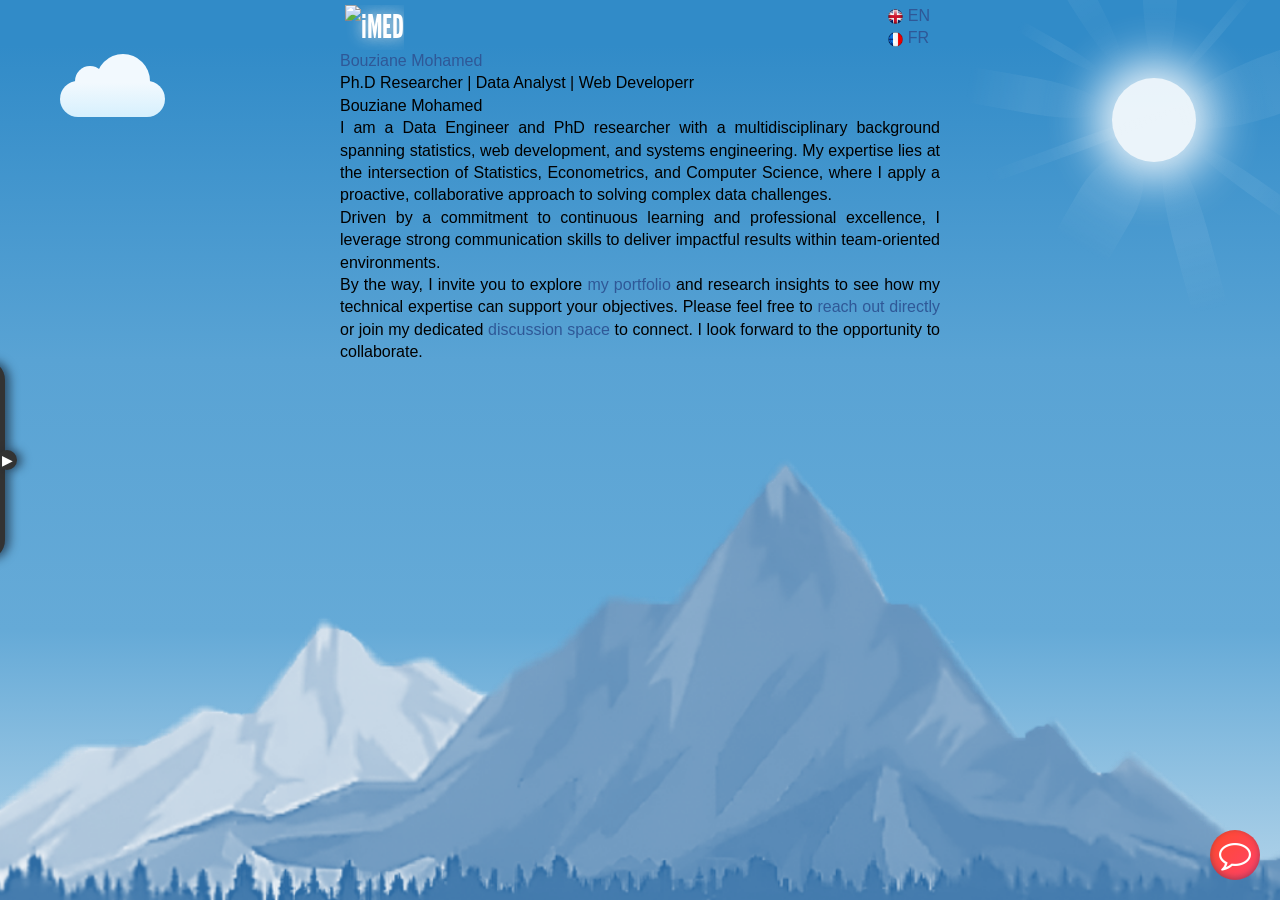
==== index.html @ e600d9ae "Update index.html" ====
<!DOCTYPE html>
<html xml:lang="en" lang="en" dir="ltr">
<head>
	<meta charset="UTF-8">
	<meta name="viewport" content="width=device-width, initial-scale=1.0">
	<title>Bouziane Mohamed: Personal Webpage - Welcome</title>
	<link href="/css/reset.min.css" rel="stylesheet" />
	<link rel="shortcut icon" href="favicon.ico" type="image/x-icon" />
	<link rel="canonical" href="https://bouzianemohamed.github.io/" />
	<meta name="language" content="en">
	<meta name="description" content="Bouziane Mohamed&#39;s Personal Webpage - Welcome" />
	<meta name="keywords" content="Bouziane, Mohamed, Mohammet, Mohammed, Bouzian, Welcome, Tiaret, Algeria, personal site, contact me, webmaster, PhD researcher, statistician" />
	<meta name="author" content="Bouziane Mohamed" />
	<meta name="robots" content="index, follow" />

	<meta name="DC.Publisher" content="corporateName=iMED WEB SITE" />
	<meta name="copyright" content="Copyright &#169; 2026 Bouziane Mohamed (iMed) web site" />

	<link rel="preconnect" href="https://fonts.googleapis.com" />
	<link rel="preconnect" href="https://fonts.gstatic.com" crossorigin />

	<link href="/css/style.css" type="text/css" rel="stylesheet" media="all" />    
	<link href="/css/icon-menu.css" type="text/css" rel="stylesheet" media="screen" />
	<script src="/js/jquery-1.7.1.min.js" type="text/javascript"></script>
	<script src="/js/jquery.fancybox-1.3.4.pack.js" type="text/javascript"></script>
	<script src="/js/fancybox.js" type="text/javascript"></script>
	<link href="/css/jquery.fancybox-1.3.4.css" type="text/css" rel="stylesheet" media="screen" />
	<link href="/fonts/font-awesome.min.css" rel="stylesheet" />
</head>
<body>
	<div id="myNav" class="overlay-menu">
		<a href="javascript:void(0)" class="closebtn" onclick="closeNav()">&times;</a>
		<div class="overlay-menu-content">
<ul class="list-item-reorder">
	<li class="list-item"><a href="index.html" class="icon-home"><i>My Home</i></a></li>
	<li class="list-item"><a href="MyCard.html" class="icon-credit-card"><i>My vCard</i></a></li>
	<li class="list-item"><a href="CV/simpleCV.html" class="icon-file-text-alt"><i>My Portfolio</i></a></li>
  <li class="list-item"><a href="chat/index.php" class="icon-comment-alt" target="_blank"><i>My Chat</i></a></li>
	<li class="list-item"><a href="msgme.html" class="icon-envelope-alt"><i>My Contact</i></a></li>
</ul>
		</div>
	</div>
	<div class="jumpto"><a href="#maincontent">Jump To Main Content</a></div>
	<div id="headerwrap">
	<div id="header" role="banner">
		<div id="banner" class="png_bg" role="complementary">
		<a class="icon-reorder menu-list-item" href="#"  style="font-size:30px;cursor:pointer" onclick="openNav()"><i></i></a>
		</div>
		<a id="logo" href="/">
			<div class="tag"><img src="/logos/imed.gif" alt="iMED" width="140" /></div>
			<!--<div class="subtag"></div>-->
		</a>
		<div id="topnavigation" role="navigation">
		<h2 class="screenreaderonly">Top Language Navigation</h2>
			<!--<div class="menu-search">
				<input type="text" placeholder="Search...">
			  <button class="btn-go icon-search"></button>
			</div>-->
<link href="/globe/nav-top.css" type="text/css" rel="stylesheet" media="screen" />
<ul id="topnavigationlist" class="plain">
 <li class="topitem"><a class="toplevel isDisabled selected" href="index.html"><img src="/logos/uk.png" alt="HOME" class="middle" /><span> EN </span></a></li>
 <li class="topitem"><a class="toplevel" href="fr_index.html"><img src="/logos/france.png" alt="Accueil" class="middle" /><span> FR </span></a></li>
 <li class="topitem"><a class="toplevel" href="ar_index.html"><img src="/logos/algeria.png" alt="HOME" class="middle" /><span> AR </span></a></li>
</ul>		</div><!-- topnavigation -->
	</div><!-- header -->
	</div>
	<div id="pagewrap">
	<div id="mainwrap">
		<div class="maincontent n2" role="main"><!--column -->
		<h1 class="screenreaderonly">Welcome</h1>
		<h2 class="screenreaderonly">Content</h2>         
<link href="/globe/overlayframe.css" type="text/css" rel="stylesheet" media="screen" />

<div id="overlayframe">
	<div class="overlay">
		<div class="top"></div>

		<div class="middle">
			<div class="content">
			<!--<div class="image"><img src="./globe/prof22.png" /></div>-->

				<div class="title">
				 <a href="?lang=en&subfold=en&main=my.php&title=My+Home">Bouziane Mohamed</a><br />Ph.D Researcher | Data Analyst | Web Developerr<br />
				</div>
			<div class="caption">Bouziane Mohamed</div>
I am a Data Engineer and PhD researcher with a multidisciplinary background spanning statistics, web development, and systems engineering. My expertise lies at the intersection of Statistics, Econometrics, and Computer Science, where I apply a proactive, collaborative approach to solving complex data challenges.<br />
Driven by a commitment to continuous learning and professional excellence, I leverage strong communication skills to deliver impactful results within team-oriented environments.<br />
By the way, I invite you to explore <a href="?lang=en&subfold=CV&main=simpleCV.php&title=My+Portfolio">my portfolio</a> and research insights to see how my technical expertise can support your objectives. Please feel free to <a href="?lang=en&subfold=en&main=msgme.php&title=My+Contact">reach out directly</a> or join my dedicated <a target="_blank" href="/chat/index.php?title=Web+Chat">discussion space</a> to connect. I look forward to the opportunity to collaborate.
                <!--<div class="navline">
                    <div class="icon-caret-left left"></div>
                    <div class="date">Sunday, 15/11/2026.</div>
                    <div class="icon-caret-right right"></div>
                </div>-->
			</div>
			<div class="clear"></div>
		</div>
		<div class="bottom"></div>
	</div>
</div>
		</div><!-- maincontent -->
	</div>
	</div><!-- pagewrap -->
	<div id="footerwrap" class="vcard">
	<h2 class="screenreaderonly">social media</h2>
	<div class="footernavigation"><h2 class="screenreaderonly">Footer Navigation</h2>
	</div>
	<div class="attribution" role="contentinfo"><h2 class="screenreaderonly">Copyright</h2>Designed by <span class="org"><img style="width:32px; height:16.5px;" src="/imed/imed-old.png" alt="iMed" /></span> <span class="fn n"></span>(<span class="title">BOUZIANE Mohamed</span>)<span class="adr"><span class="street-address"></span><span class="locality"></span>, <span class="region"></span> <span class="postal-code"></span> </span>Copyright &copy; 2019 <a href="https://jigsaw.w3.org/css-validator/check/referer"><img style="width:44px; height:16.5px;" src="https://jigsaw.w3.org/css-validator/images/vcss-blue" alt="CSS Valide!" /></a></div>
	</div>
	<div id="leftwrap" class="column n1" role="complementary">
		<h2 class="screenreaderonly">side menu</h2>
<ul class="list-item-reorder">
	<li class="list-item"><a href="index.html" class="icon-home"><i>My Home</i></a></li>
	<li class="list-item"><a href="MyCard.html" class="icon-credit-card"><i>My vCard</i></a></li>
	<li class="list-item"><a href="CV/simpleCV.html" class="icon-file-text-alt"><i>My Portfolio</i></a></li>
    <li class="list-item"><a href="chat/index.php" class="icon-comment-alt" target="_blank"><i>My Chat</i></a></li>
	<li class="list-item"><a href="msgme.html" class="icon-envelope-alt"><i>My Contact</i></a></li>
</ul>
	</div>
	<div style="position:fixed; top:150px; left: 200px; zoom: 30%;">
		<div id="cloud"></div>
	</div>
	<div style="position:fixed; top:100px; right: 140px; zoom: 120%;">
	 <div class="sun">
		<div class="ray_box">
		<div class="ray ray1"></div>
		<div class="ray ray2"></div>
		<div class="ray ray3"></div>
		<div class="ray ray4"></div>
		<div class="ray ray5"></div>
		<div class="ray ray6"></div>
		<div class="ray ray7"></div>
		<div class="ray ray8"></div>
		<div class="ray ray9"></div>
		<div class="ray ray10"></div>
		</div>
	</div>
	</div>
	<div class="floating-chat"><a id="side-chat" href="chat/index.php" class="icon-comment-alt" title="My Chat"><i>My Chat</i></a></div>

<script type="text/javascript">
window.onscroll = function () {
  scrollFunction();
};
function scrollFunction() {
  var header = document.getElementById("header");
  var footer = document.querySelector(".attribution");
  var scrollPos = window.innerHeight + window.scrollY;
  var bottomThreshold = document.documentElement.scrollHeight - 30;
  header.style.transition = "background-color 0.4s ease";
  footer.style.transition = "bottom 0.4s ease";
  footer.style.backgroundColor = "rgba(255,255,255,0.95)";
  if (window.scrollY > 50) {
	header.style.backgroundColor = "rgba(255,255,255,0.95)";
  } else {
	header.style.backgroundColor = "transparent";
  }
  if (scrollPos >= bottomThreshold) {
	footer.style.bottom = "0px";
  } else {
	footer.style.bottom = "-40px";
  }
}
	function openNav() {
	 document.getElementById("myNav").style.width = "50%";
	}
	function closeNav() {
	 document.getElementById("myNav").style.width = "0%";
	}
	$(function(){
		$(window).on("resize", function() {
		var windowSize = window.innerWidth  || document.documentElement.clientWidth || document.body.clientWidth;
		if(windowSize <600){
			//$("#portrait").hide();
			/*$('#mainwrap').width(windowWidth-50);
			$('#mainwrap').height(windowHeight-30);*/
			//$("#logo" ).html(windowSize);
		}
		else {
			/*$("#logo").html(windowSize);
			$("#portrait").show();*/
		}
		}).resize();
	});
	$( ".floting-btn-2" ).click(function() {
	$( ".phone-number" ).toggle( "slide" );
	});
 </script>
<script async src="https://www.googletagmanager.com/gtag/js?id=G-9LNK8ZQ7QP"></script>
<script>
  window.dataLayer = window.dataLayer || [];
  function gtag(){dataLayer.push(arguments);}
  gtag('js', new Date());
  gtag('config', 'G-9LNK8ZQ7QP');
</script>
</body>
</html>
---- css/style.css ----
/*-----
-@fonts
-----*/
/*
	font-family: "Helvetica Neue", Arial, Helvetica, sans-serif;
	font-family: "Georgia", serif;
	font-family: "LeagueGothicRegular", sans-serif;
*/
@font-face {
	font-family: 'LeagueGothicRegular';
	font-style: normal;
	font-weight: normal;
	src: url('../fonts/league_gothic-webfont.eot');
}
@font-face {
	font-family: 'LeagueGothicRegular';
	font-style: normal;
	font-weight: normal;
	src: url(//:) format('no404'), url('../fonts/league_gothic-webfont.woff') format('woff'), url('../fonts/league_gothic-webfont.ttf') format('truetype'), url('../fonts/league_gothic-webfont.svg#webfontg3Y0EOih') format('svg');
}
@font-face {
	font-family: "velocity";
	font-style: normal;
	font-weight: normal;
	src: url("../fonts/velocity.ttf");
}
@font-face {
	font-family: "LuciaRg";
	font-style: normal;
	font-weight: normal;
	src: url("../fonts/LuciaRg.ttf");
}
@font-face {
	font-family: "Zolasbb";
	font-style: normal;
	font-weight: normal;
	src: url("../fonts/Zolasbb.ttf");
}
/*-----
-@standard elements
-----*/
:root {
	--nav-bg: #2D6DA1;
	--nav-hover: #15324A;
	--border-light: #3682BF;
	--border-dark: #132F45;
	--radius-main: 8px;
	--glass-effect: blur(10px);
	--chat-color: #ff4b2b;
	--chat-hover: #ff416c;
	--ease-out-back: cubic-bezier(0.34, 1.56, 0.64, 1);
	--colors-neutral-black: #141413;
	--colors-neutral-900: #535366;
	--colors-neutral-800: #6d6d7d;
	--colors-neutral-700: #91919e;
	--colors-neutral-600: #b1b1ba;
	--colors-neutral-500: #c8c8cf;
	--colors-neutral-400: #dddde2;
	--colors-neutral-300: #ebebee;
	--colors-neutral-200: #f8f8f8;
	--colors-neutral-100: #fafafa;
	--colors-neutral-white: #ffffff;
  --colors-blue-90: #cddaf0;
  --colors-blue-50: #2D86FF;
  --colors-blue-10: #001BE6;
  --colors-red-90: #920000;
  --colors-red-50: #c62828;
  --colors-red-10: #ffebe9;
  --colors-green-30: #024d0c;
  --colors-green-70: #05b31c;
  --colors-turquoise: #ccf7ff;
  --colors-yellow: #fff7cc;
  --colors-peach: #ffd9cc;
  --colors-violet: #f4ccff;
  --colors-gold: #e5ba44;
  --colors-beige: #d6d2c4;
}
:root {
	--blue: #4e73df;
	--indigo: #6610f2;
	--purple: #6f42c1;
	--pink: #e83e8c;
	--red: #e74a3b;
	--orange: #fd7e14;
	--yellow: #f6c23e;
	--green: #1cc88a;
	--teal: #20c9a6;
	--cyan: #36b9cc;
	--white: #fff;
	--gray: #858796;
	--gray-dark: #5a5c69;
	--primary: #4e73df;
	--secondary: #858796;
	--success: #1cc88a;
	--info: #36b9cc;
	--warning: #f6c23e;
	--danger: #e74a3b;
	--light: #f8f9fc;
	--dark: #5a5c69;
}
html {
	margin: 0;
	padding: 0;
	/*background: linear-gradient(top, #1775D8 5%, #1D94F7 100%);
	background: -webkit-linear-gradient(top, #1775D8 5%, #1D94F7 100%);
	background: -moz-linear-gradient(top, #1775D8 5%, #1D94F7 100%);
	background: -ms-linear-gradient(top, #1775D8 5%, #1D94F7 100%);
	background: -o-linear-gradient(top, #1775D8 5%, #1D94F7 100%); */
	background-color: #0da3d6;
	/*background-image: url(./403009118.jpg);*/
	background: url('./bluemountain.png'), linear-gradient(to bottom, #318BC8 5%, #59A3D4 40%, #65AAD7 70%, #B5D5EA 100%);
	/*background-image: url(https://s3-us-west-2.amazonaws.com/s.cdpn.io/221808/sky.jpg);
	background-image: url(./mountains2.png);*/
	background-repeat: no-repeat;
	background-size: cover;
	background-attachment: fixed;
	background-position: bottom center;
}
body {
	font-family: "Roboto", Arial, Helvetica, sans-serif;
	color: #000000;
	margin: auto;
}
body, th, td {
	font-size: 100%;
	line-height: 1.4;
}
h1, h2, h3, h4, h5, h6 {
	margin: 0;
	padding: 10px 0 10px 0;
	font-family: "LeagueGothicRegular", sans-serif;
	font-style: normal;
	font-variant: normal;
	font-weight: normal;
	font-weight: 700;
	text-transform: uppercase;
}
h1 {
	font-size: 200%;
	line-height: 29.4px;
}
h2 {
	font-size: 160%;
	line-height: 23.4px;
}
h3 {
	font-size: 120%;
	line-height: 19.4px;
}
h4 {
	font-size: 100%;
}
h5 {
	font-size: 80%;
}
h6 {
	font-size: 50%;
}
p {
	padding: 0;
	margin: 0 0 15px 0;
	font-family: "Roboto", "velocity";
	font-size: 100%;
	font-style: normal;
	font-variant: normal;
	font-weight: 400;
	line-height: 20px;
	text-align: justify;
}
blockquote {
	font-family: "LuciaRg";
	font-size: 150%;
	font-style: normal;
	font-variant: normal;
	font-weight: 400;
	line-height: 30px;
}
pre {
	font-family: "velocity";
	font-size: 100%;
	font-style: normal;
	font-variant: normal;
	font-weight: 400;
	line-height: 18.5714px;
}
a {
	margin: 0;
	color: #2F5897;
	text-decoration: none;
}
a:hover, a:focus {
	color: red;
}
img {
	border: none;
}
table {
	border-collapse: collapse;
	border-spacing: 0;
}
table, tr, td {
	margin: 0;
	padding: 0;
}
th, td {
	font-size: 100%;
}
input, label, label img {
	vertical-align: middle;
}
li li, li p, td p, blockquote p {
	font-size: 100%;
}
iframe {
	border: none;
}
/*-----
-@skeleton pieces
-----*/
/*--header */
#headerwrap {
	top: 0;
}
#header {
	height: 50px;
	position: relative;
	margin: 0 auto;
	width: 600px;
	border-bottom-left-radius: 8px;
	border-bottom-right-radius: 8px;
}
#logo {
	position: absolute;
	top: 5px;
	left: 5px;
	text-align: center;
}
#logo .tag {
	/*background-color: #000000;*/
	font-size: 200%;
	font-family: "LeagueGothicRegular", sans-serif;
	color: #fff;
	text-shadow: 0px 0px 15px #E2E2E2;
	-ms-text-shadow: 0px 0px 15px #E2E2E2;
}
#logo .tag img {
	width: 100px;
}
#logo .subtag {
	padding-left: 0.4em;
	font-size: 80%;
	letter-spacing: 0.5em;
	font-family: "Georgia", serif;
	color: #fd0;
	text-shadow: 0px 0px 15px #fd0;
	-ms-text-shadow: 0px 0px 15px #fd0;
}
#logo:hover, #logo:focus {
	text-decoration: none;
}
/*--topnavigation */
#topnavigation {
	position: absolute;
	top: 5px;
	right: 10px;
	display: flex;
	align-items: center;
	gap: 5px;
}
.menu-search {
	display: flex;
	align-items: center;
	background: rgba(10, 10, 10, 0.4);
	backdrop-filter: var(--glass-effect);
	border: 1px solid rgba(255, 255, 255, 0.2);
	border-radius: 20px;
	padding: 4px 15px;
	transition: all 0.3s ease;
}
.menu-search:focus-within {
	background: rgba(10, 10, 10, 0.7);
	border-color: #45A8F5;
	box-shadow: 0 0 15px rgba(69, 168, 245, 0.3);
}
.menu-search input, .menu-search input:hover, .menu-search input:focus {
	background: transparent;
	border: none;
	outline: none;
	color: #fff;
	font-size: 100%;
	height: 28px;
	width: 150px;
	padding: 0;
	margin: 0;
	box-shadow: none;
}
.menu-search input::placeholder {
	color: rgba(255, 255, 255, 0.5);
}
.btn-go {
	background: none;
	border: none;
	color: #fff;
	cursor: pointer;
	font-size: 100%;
	padding-left: 8px;
	opacity: 0.7;
	transition: opacity 0.2s;
}
.btn-go:hover { opacity: 1; }
/*--pagewrap */
#pagewrap {
	position: relative;
	z-index: 1;
	margin: 0;
}
/*--mainwrap */
#mainwrap {
	margin: 50px auto;
	position: relative;
	width: 600px;
	text-align: justify;
	font-style: normal;
}
#leftwrap {
	position: fixed;
	left: -45px;
	top: 50%;
	transform: translateY(-50%);
    z-index: 5;
	margin: 10px 0 !important;
	padding: 0;
	width: 50px;
	background: #333;
	border-top-right-radius: 20px;
	border-bottom-right-radius: 20px;
	transition: left 0.2s 500ms cubic-bezier(0.250, 0.460, 0.450, 0.940), width 0.2s 500ms ease;
	box-shadow: 5px 0px 10px rgba(17, 26, 41, 0.6);
}
/*#leftwrap:after {
	position: absolute;
	content: ' ';
	width: 0;
	height: 0;
	right: -19px;
	top: 50%;
	border-width: 15px 10px;
	border-style: solid;
	border-color: transparent transparent transparent #333333;
}*/
#leftwrap::after {
  position: absolute;
  content: '\25B6';
  width: 20px;
  height: 20px;
  right: -12px;
  top: 50%;
  transform: translateY(-50%);
  background-color: #333333;
  border-radius: 50%;
  box-shadow: 5px 0px 10px rgba(17, 26, 41, 0.6);
  z-index: 3;
  color: white;
  line-height: 20px;
  text-align: center;
  pointer-events: none;
	transition: all 0.5s;
	font-size: 90%;
}
#leftwrap:hover::after {
  content: ' ';
  right: 10px;
	/*transform: rotate(180deg);*/
    display: none;
}
#leftwrap:hover {
	left: 0;
	top: 50%;
	transition: left 0.5s 0s ease;
}
#leftwrap:has(li:hover) {
	width: 160px;
	transition: width 0.5s 0s ease;
}
.maincontent {
	overflow: hidden;
	padding: 0;
	/*width: 600px !important;
	background:#444;
	border: 1px #3083D1 solid;
	box-shadow: #000000 0 .25em .75em;
	-webkit-box-shadow: #000000 0 .25em .75em;
	-moz-box-shadow: #000000 0 .25em .75em;
	-webkit-border-radius: 6px;
	-moz-border-radius: 6px;
	border-radius: 6px;*/;
}
/*--footer */
#footerwrap {
	bottom: 0px;
	height: 50px;
	text-align: center;
	color: #000000;
	font-size: 100%;
	background-color: transparent;
	line-height: 1.8;
	z-index: -100;
}
#footerwrap .attribution {
	font-size: 80%;
	position: absolute;
    bottom: -40px;
	left: calc(50% - 300px);
	width: 600px !important;
	background: rgba(255, 255, 255, 0.8);
	padding: 7px 0;
	color: black;
    /*margin: 20px auto;*/
	border-top-right-radius: 8px;
	border-top-left-radius: 8px;
	transition: bottom 0.5s ease-in-out;
	line-height:20px;
}
#footerwrap:hover .attribution {
	bottom: 0;
}
#footerwrap .attribution img {
	border:0;  vertical-align: middle;
	height: 15px;
	border: 0;
}
#footerwrap a {
	color: #eee;
}
/*--banner */
#banner {
	position: relative;
	margin: 0;
	padding: 0;
	top: 3px;
}
/*-----
-@internal page pieces
-----*/
.column {
	float: left;
	margin-top: 0;
}
.radius {
	border-radius: 6px;
	-o-border-radius: 6px;
	-moz-border-radius: 6px;
	-webkit-border-radius: 6px;
}
/*-----
-@reusable classes
-----*/
.png_bg {
}
.jumpto {
	position: absolute;
	top: 0;
	left: 0;
}
.jumpto a:hover, .jumpto a:active, .jumpto a:focus {
	position: relative;
	left: 0;
}
.screenreaderonly, .jumpto a {
	position: absolute;
	left: -9000px;
}
.floatleft {
	float: left;
}
.floatright {
	float: right;
}
.clear {
	clear: both;
}
.noborder {
	border: 0px none transparent;
}
ul.plain {
	margin: 0;
	padding: 0;
	list-style: none;
}
.message {
	font-weight: bold;
	padding-bottom: 15px;
}
.error {
	color: #c00;
}
.success {
	color: #c00;
}
.biglink {
	font-size: 100%;
}
.campaignhq {
	margin-bottom: 20px;
}
.plain {
	font-size: 100%;
	line-height: 1.4;
	font-family: "Roboto", "Helvetica Neue", Arial, sans-serif;
	margin: 0px;
}
.officelist p {
	margin: 0px;
}
img.centered {
	display: block;
	margin-left: auto;
	margin-right: auto;
}
img.alignright {
	padding: 4px;
	margin: 0 0 2px 7px;
	display: inline;
	float: right;
}
img.alignleft {
	float: left;
	padding: 4px;
	margin: 0 7px 2px 0;
	display: inline;
}
img.middle {
	VERTICAL-ALIGN: middle;
	HEIGHT: 15px;
	border: 0;
}
#cloud {
	width: 350px;
	height: 120px;
	background: #f2f9fe;
	background: linear-gradient(to top, #f2f9fe 5%, #d6f0fd 100%);
	background: -webkit-linear-gradient(top, #f2f9fe 5%, #d6f0fd 100%);
	background: -moz-linear-gradient(top, #f2f9fe 5%, #d6f0fd 100%);
	background: -ms-linear-gradient(top, #f2f9fe 5%, #d6f0fd 100%);
	background: -o-linear-gradient(top, #f2f9fe 5%, #d6f0fd 100%);
	border-radius: 100px;
	-webkit-border-radius: 100px;
	-moz-border-radius: 100px;
	position: relative;
	margin: 120px auto 20px;
}
#cloud:after, #cloud:before {
	content: '';
	position: absolute;
	background: #f2f9fe;
	z-index: -1;
}
#cloud:after {
	width: 100px;
	height: 100px;
	top: -50px;
	left: 50px;
	border-radius: 100px;
	-webkit-border-radius: 100px;
	-moz-border-radius: 100px;
}
#cloud:before {
	width: 180px;
	height: 180px;
	top: -90px;
	right: 50px;
	border-radius: 200px;
	-webkit-border-radius: 200px;
	-moz-border-radius: 200px;
}
.sun {
	position: absolute;
	top: 0;
	left: 0;
	right: 0;
	bottom: 0;
	margin: auto;
	width: 70px;
	height: 70px;
	border-radius: 50%;
	background: white;
	opacity: 0.9;
	box-shadow: 0px 0px 40px 15px white;
}
.ray_box {
	position: absolute;
	margin: auto;
	top: 0px;
	left: 0;
	right: 0;
	bottom: 0;
	width: 70px;
	-webkit-animation: ray_anim 120s linear infinite;
	animation: ray_anim 120s linear infinite;
}
.ray {
	background: -webkit-linear-gradient(top, rgba(255,255,255,0) 0%, rgba(255,255,255,0.8) 50%, rgba(255,255,255,0) 100%);
	background: linear-gradient(to top, rgba(255,255,255,0) 0%, rgba(255,255,255,0.8) 50%, rgba(255,255,255,0) 100%);
	margin-left: 10px;
	border-radius: 80% 80% 0 0;
	position: absolute;
	opacity: 0.1;
}
.ray1 {
	height: 170px;
	width: 30px;
	-webkit-transform: rotate(180deg);
	top: -175px;
	left: 15px;
}
.ray2 {
	height: 100px;
	width: 8px;
	-webkit-transform: rotate(220deg);
	top: -90px;
	left: 75px;
}
.ray3 {
	height: 170px;
	width: 50px;
	-webkit-transform: rotate(250deg);
	top: -80px;
	left: 100px;
}
.ray4 {
	height: 120px;
	width: 14px;
	-webkit-transform: rotate(305deg);
	top: 30px;
	left: 100px;
}
.ray5 {
	height: 140px;
	width: 30px;
	-webkit-transform: rotate(-15deg);
	top: 60px;
	left: 40px;
}
.ray6 {
	height: 90px;
	width: 50px;
	-webkit-transform: rotate(30deg);
	top: 60px;
	left: -40px;
}
.ray7 {
	height: 180px;
	width: 10px;
	-webkit-transform: rotate(70deg);
	top: -35px;
	left: -40px;
}
.ray8 {
	height: 120px;
	width: 30px;
	-webkit-transform: rotate(100deg);
	top: -45px;
	left: -90px;
}
.ray9 {
	height: 80px;
	width: 10px;
	-webkit-transform: rotate(120deg);
	top: -65px;
	left: -60px;
}
.ray10 {
	height: 190px;
	width: 23px;
	-webkit-transform: rotate(150deg);
	top: -185px;
	left: -60px;
}
.floating-btn {
	width: 200px;
	position: fixed;
	right: 0px;
	bottom: 0px;
	z-index: 100;
	display: -webkit-box;
	display: -webkit-flex;
	display: -ms-flexbox;
	display: flex;
	overflow: hidden;
	height: 50px;
	margin-right: 20px;
	margin-bottom: 20px;
	padding-right: 25px;
	-webkit-box-pack: end;
	-webkit-justify-content: flex-end;
	-ms-flex-pack: end;
	justify-content: flex-end;
	-webkit-box-align: center;
	-webkit-align-items: center;
	-ms-flex-align: center;
	align-items: center;
	border-top-right-radius: 25px;
	border-bottom-right-radius: 25px;
}
.phone-number {
	display: -webkit-box;
	display: -webkit-flex;
	display: -ms-flexbox;
	display: flex;
	height: 30px;
	padding-right: 45px;
	padding-left: 20px;
	-webkit-box-pack: end;
	-webkit-justify-content: flex-end;
	-ms-flex-pack: end;
	justify-content: flex-end;
	-webkit-box-align: center;
	-webkit-align-items: center;
	-ms-flex-align: center;
	align-items: center;
	border-style: solid none solid solid;
	border-width: 1px;
	border-color: #ea3653;
	border-radius: 25px 0px 0px 25px;
	background-color: #fff;
}
.phone-link {
	color: #000;
}
.floting-btn-2 {
	position: absolute;
	top: 0px;
	right: 0px;
	bottom: 0px;
	width: 50px!important;
	height: 50px;
	border-radius: 25px;
	background-color: #ea3653;
	background-image: url('./phone-icon.svg');
	background-position: 50% 50%;
	background-size: 30px;
	background-repeat: no-repeat;
	cursor: pointer;
}
.floating-chat {
  position: fixed;
  right: 20px;
  bottom: 20px;
  z-index: 5;
}
.floating-chat a {
  width: 50px;
  height: 50px;
  display: flex;
  align-items: center;
  justify-content: center;
  border-radius: 50%;
  text-decoration: none;
  background: linear-gradient(135deg, var(--chat-color), var(--chat-hover));
  color: white;
  font-size: 200%;
	box-shadow: rgba(50, 50, 93, 0.25) 0px 50px 100px -20px, rgba(0, 0, 0, 0.3) 0px 30px 60px -30px, rgba(10, 37, 64, 0.35) 0px -2px 6px 0px inset;
    transition: all 0.35s var(--ease-out-back);
}
.floating-chat a:hover {
  transform: translateY(-6px) scale(1.1);
  box-shadow: rgba(50, 50, 93, 0.25) 0px 30px 60px -12px inset, rgba(0, 0, 0, 0.3) 0px 18px 36px -18px inset;
}
.floating-chat a:active {
  transform: scale(0.95);
}
.floating-chat a:focus {
  outline: 3px solid rgba(255, 75, 43, 0.5);
  outline-offset: 3px;
}
.floating-chat a i {
	display: none;
}
@-webkit-keyframes ray_anim {
	0% {
	 -webkit-transform: rotate(0deg);
	 transform: rotate(0deg);
	}
	100% {
	 -webkit-transform: rotate(360deg);
	 transform: rotate(360deg);
	}
}
#portrait {
	overflow: hidden;
	background: url(./prof22.png) no-repeat bottom right;
	height: 500px;
	position: absolute;
	width: 375px;
}
/*-----
-@internal page pieces
-----*/
.boxshadowdark {
	/*box-shadow: #000 0 0 10px;*/
	box-shadow: rgba(50, 50, 93, 0.25) 0px 50px 100px -20px, rgba(0, 0, 0, 0.3) 0px 30px 60px -30px, rgba(10, 37, 64, 0.35) 0px -2px 6px 0px inset;
	/*-ms-box-shadow: #000 0 0 10px;
	-o-box-shadow: #000 0 0 0 10px;
	-moz-box-shadow: #000 0 0 10px;
	-webkit-box-shadow: #000 0 0 10px;
	-pie-box-shadow: #000 0 0 10px;
	behavior: url('../css/PIE.htc');*/
}
.transblack {
	background: -webkit-linear-gradient(top, rgba(0, 0, 0, 0.9), rgba(20, 20, 20, 0.5));
	background: -moz-linear-gradient(top, rgba(0, 0, 0, 0.9), rgba(20, 20, 20, 0.5));
	background: -ms-linear-gradient(top, rgba(0, 0, 0, 0.9), rgba(20, 20, 20, 0.5));
	background: -o-linear-gradient(top, rgba(0, 0, 0, 0.9), rgba(20, 20, 20, 0.5));
	background: linear-gradient(to top, rgba(0, 0, 0, 0.9), rgba(20, 20, 20, 0.5));
}
.Carbon {
	background: -webkit-linear-gradient(63deg, #151515 5px, transparent 5px) 0 5px,
	-webkit-linear-gradient(243deg, #151515 5px, transparent 5px) 10px 0px,
	-webkit-linear-gradient(63deg, #222 5px, transparent 5px) 0px 10px,
	-webkit-linear-gradient(243deg, #222 5px, transparent 5px) 10px 5px,
	-webkit-linear-gradient(0deg, #1b1b1b 10px, transparent 10px),
	-webkit-linear-gradient(#1d1d1d 25%, #1a1a1a 25%, #1a1a1a 50%, transparent 50%, transparent 75%, #242424 75%, #242424);
	background: -moz-linear-gradient(63deg, #151515 5px, transparent 5px) 0 5px,
	-moz-linear-gradient(243deg, #151515 5px, transparent 5px) 10px 0px,
	-moz-linear-gradient(63deg, #222 5px, transparent 5px) 0px 10px,
	-moz-linear-gradient(243deg, #222 5px, transparent 5px) 10px 5px,
	-moz-linear-gradient(0deg, #1b1b1b 10px, transparent 10px),
	-moz-linear-gradient(#1d1d1d 25%, #1a1a1a 25%, #1a1a1a 50%, transparent 50%, transparent 75%, #242424 75%, #242424);
	background: -ms-linear-gradient(63deg, #151515 5px, transparent 5px) 0 5px,
	-ms-linear-gradient(243deg, #151515 5px, transparent 5px) 10px 0px,
	-ms-linear-gradient(63deg, #222 5px, transparent 5px) 0px 10px,
	-ms-linear-gradient(243deg, #222 5px, transparent 5px) 10px 5px,
	-ms-linear-gradient(0deg, #1b1b1b 10px, transparent 10px),
	-ms-linear-gradient(#1d1d1d 25%, #1a1a1a 25%, #1a1a1a 50%, transparent 50%, transparent 75%, #242424 75%, #242424);
	background: -o-linear-gradient(63deg, #151515 5px, transparent 5px) 0 5px,
	-o-linear-gradient(243deg, #151515 5px, transparent 5px) 10px 0px,
	-o-linear-gradient(63deg, #222 5px, transparent 5px) 0px 10px,
	-o-linear-gradient(243deg, #222 5px, transparent 5px) 10px 5px,
	-o-linear-gradient(0deg, #1b1b1b 10px, transparent 10px),
	-o-linear-gradient(#1d1d1d 25%, #1a1a1a 25%, #1a1a1a 50%, transparent 50%, transparent 75%, #242424 75%, #242424);
	background: linear-gradient(63deg, #151515 5px, transparent 5px) 0 5px,
	linear-gradient(243deg, #151515 5px, transparent 5px) 10px 0px,
	linear-gradient(63deg, #222 5px, transparent 5px) 0px 10px,
	linear-gradient(243deg, #222 5px, transparent 5px) 10px 5px,
	linear-gradient(0deg, #1b1b1b 10px, transparent 10px),
	linear-gradient(#1d1d1d 25%, #1a1a1a 25%, #1a1a1a 50%, transparent 50%, transparent 75%, #242424 75%, #242424);
	background-size: 20px 20px;
	background-color: #131313;
	-pie-background: linear-gradient(63deg, #151515 5px, transparent 5px) 0 5px / 20px,
	 linear-gradient(243deg, #151515 5px, transparent 5px) 10px 0px / 20px,
	 linear-gradient(63deg, #222 5px, transparent 5px) 0px 10px / 20px,
	 linear-gradient(243deg, #222 5px, transparent 5px) 10px 5px / 20px,
	 linear-gradient(0deg, #1b1b1b 10px, transparent 10px) 0 0 / 20px,
	 linear-gradient(#1d1d1d 25%, #1a1a1a 25%, #1a1a1a 50%, transparent 50%, transparent 75%, #242424 75%, #242424)
	 0 0 / 20px #131313;
	box-shadow: #000000 0 .25em .75em;
	-webkit-box-shadow: #000000 0 .25em .75em;
	-moz-box-shadow: #000000 0 .25em .75em;
	-webkit-border-radius: 16px;
	-moz-border-radius: 16px;
	border-radius: 16px;
}
.paper {
	border: 1px solid #ccc;
	background: #f9f7f1;
	-webkit-box-shadow: 0 0 4px rgba(0, 0, 0, 0.5), inset 0 0 50px rgba(0, 0, 0, 0.4);
	-moz-box-shadow: 0 0 4px rgba(0, 0, 0, 0.5), inset 0 0 50px rgba(0, 0, 0, 0.4);
	box-shadow: 0 0 4px rgba(0, 0, 0, 0.5), inset 0 0 50px rgba(0, 0, 0, 0.4);
}
.paper:before, .paper:after {
	/*position: absolute;
	width: 40%;
	height: 10px;
	content: ' ';
	left: 12px;
	bottom: 12px;
	background: transparent;
	-webkit-transform: skew(-5deg) rotate(-5deg);
	-moz-transform: skew(-5deg) rotate(-5deg);
	-ms-transform: skew(-5deg) rotate(-5deg);
	-o-transform: skew(-5deg) rotate(-5deg);
	transform: skew(-5deg) rotate(-5deg);
	-webkit-box-shadow: 0 6px 12px rgba(0, 0, 0, 0.3);
	-moz-box-shadow: 0 6px 12px rgba(0, 0, 0, 0.3);
	box-shadow: 0 6px 12px rgba(0, 0, 0, 0.3);
	z-index: -1;*/;
}
.paper:after {
	/* left: auto;
	right: 12px;
	-webkit-transform: skew(5deg) rotate(5deg);
	-moz-transform: skew(5deg) rotate(5deg);
	-ms-transform: skew(5deg) rotate(5deg);
	-o-transform: skew(5deg) rotate(5deg);
	transform: skew(5deg) rotate(5deg); */;
}
.darktransparent {
	background-color: rgba(0,0,0,0.8);
}
.shadow {
	z-index: -1;
	position: absolute;
	top: 50%;
	left: 50%;
	width: 900px;
	height: 50px;
	margin-left: -400px;
	margin-top: 180px;
	background: #000;
	border: 2px solid #000;
	-moz-transform-origin: bottom;
	-webkit-transform-origin: bottom;
	transform-origin: bottom;
	-moz-box-shadow: 0 60px 360px #000,0 60px 360px #000,0 -60px 360px #000,0 -60px 360px #000,30px 0 60px #000,30px 0 60px #000,-30px 0 60px #000,-30px 0 60px #000,0 0 90px #000,0 0 90px #000,30px 30px 90px #000,30px 30px 90px #000,-30px 30px 90px #000,-30px 30px 90px #000,30px -30px 90px #000,30px -30px 90px #000,-30px -30px 90px #000,-30px -30px 90px #000;
	-webkit-box-shadow: 0 60px 360px #000,0 60px 360px #000,0 -60px 360px #000,0 -60px 360px #000,30px 0 60px #000,30px 0 60px #000,-30px 0 60px #000,-30px 0 60px #000,0 0 90px #000,0 0 90px #000,30px 30px 90px #000,30px 30px 90px #000,-30px 30px 90px #000,-30px 30px 90px #000,30px -30px 90px #000,30px -30px 90px #000,-30px -30px 90px #000,-30px -30px 90px #000;
	box-shadow: 0 60px 360px #000,0 60px 360px #000,0 -60px 360px #000,0 -60px 360px #000,30px 0 60px #000,30px 0 60px #000,-30px 0 60px #000,-30px 0 60px #000,0 0 90px #000,0 0 90px #000,30px 30px 90px #000,30px 30px 90px #000,-30px 30px 90px #000,-30px 30px 90px #000,30px -30px 90px #000,30px -30px 90px #000,-30px -30px 90px #000,-30px -30px 90px #000;
	opacity: .5;
	-moz-transform: rotateX(70deg) skewX(-25deg);
	-webkit-transform: rotateX(70deg) skewX(-25deg);
	transform: rotateX(70deg) skewX(-25deg);
}
@media screen and (max-width: 600px) {
	html, body { background: transparent; }
    #cloud, .sun { display: none; }
	#headerwrap, #header, #mainwrap ,#footerwrap {
	 width: 100%;
	 -webkit-transition: width 1s ease-in-out;
	 -moz-transition: width 1s ease-in-out;
	 -o-transition: width 1s ease-in-out;
	 -ms-transition: width 1s ease-in-out;
	 transition: width 1s ease-in-out;
	 margin: 0;
	 padding: 0;
	}
	#headerwrap {
	 overflow: hidden;
	 position: fixed;
	 z-index: 2;
	}
	#mainwrap {
	 margin-top: 25px;
	 padding-top: 25px;
	 padding-bottom: 25px;
	 margin-bottom: 25px;
	}
	#header, #footerwrap {
	 /*background: rgba(7,87,117,0.5);*/
	 z-index: 3;
	}
	#header {
	 background: rgba(255,255,255,0.95);
	 
	}
	#logo .tag img {
	 width: 80px;
	}
	#logo {
	 top: 5px;
	 left: 50px;
	}
	.maincontent {
	 min-width: 550px;
	 position: relative;
	 padding: 0;
	 margin: 0 auto;
	}
	#leftwrap {
	 width: 0px;
	}
	#footerwrap {
	 position: fixed;
	 bottom: 0;
	 margin: 0;
	 padding: 0;
	 overflow: hidden;
	}
	.floating-btn {
	  position: fixed;
	  right: 0px;
	  bottom: 0px;
	  z-index: 10;
	  height: 20px;
	  margin-right: 10px;
	  margin-bottom: 10px;
	  padding-right: 15px;
	  border-top-right-radius: 10px;
	  border-bottom-right-radius: 10px;
	}
	.phone-number {
	  height: 20px;
	  padding-right: 15px;
	  padding-left: 20px;
	  border-radius: 10px 0px 0px 10px;
	}
	.floting-btn-2 {
	  width: 20px;
	  height: 20px;
	  background-size: 10px;
	}
    .floating-chat {
      right: 5px;
      bottom: 5px;
    }
    .floating-chat a {
      width: 95px;
      height: 30px;
      text-wrap: nowrap;
      border-radius: 10px;
      font-size: 100%;
      box-shadow: rgba(50, 50, 93, 0.25) 0px 5px 10px -2px, rgba(0, 0, 0, 0.3) 0px 3px 6px -30px, rgba(10, 37, 64, 0.35) 0px -2px 6px 0px inset;
    }
    .floating-chat a i {
	 display: inline;
    }
    .floating-chat a i:before {
	 content: '\0020';
	}
}
@media screen and (min-width: 601px) {
	#headerwrap, #footerwrap {
	 width: 100%;
	 margin: 0;
	 padding: 0;
	 overflow: hidden;
	 position: fixed;
	 z-index: 3;
	}
	#headerwrap { }
	#mainwrap { /* padding-bottom: 10px; */ }
}
@media (pointer: coarse) {
	#leftwrap { left: 0; }
	#leftwrap:after { display: none; }
}
---- css/icon-menu.css ----
:root {
  --height: 360px;
  --max-width: 550px;
  --radius-xl: 0.25rem;
  --bg-glass: rgba(255, 255, 255, 0.15);
  --bg-hover-glass: rgba(255, 255, 255, 0.35);
  --bg-focus-glass: rgba(255, 255, 255, 0.7);
	--color-val10: #F2F2F2;
	--color-val09: #E6E6E6;
	--color-val08: #CCCCCC;
	--color-val07: #B3B3B3;
	--color-val06: #999999;
	--color-val05: #808080;
	--color-val04: #666666;
	--color-val03: #4D4D4D;
	--color-val02: #333333;
  --shadow-lg: 0 10px 25px rgba(0, 0, 0, 0.2);
  --ease-out: cubic-bezier(0.32, 0.72, 0, 1);
}
:root {
	--menu-bg: rgba(0, 0, 0, 0.7);
	--item-hover-bg: rgba(255, 0, 0, 0.7);
	--color-val08: #dddddd;
	--color-val10: #ffffff;
	--transition-speed: 0.25s;
	--border-radius: 17px;
	--item-diameter: 34px;
  --weigthed-font: 120%;
  --normal-font: 100%;
  --reduced-font: 90%;
}
/*.list-item-reorder li ul {
	margin: 0;
	padding: 0;
	list-style: none;
	visibility: visible;
}*/
.list-item {
	position: relative;
	display: block;
	z-index: 5;
	padding: 0;
	margin: 5px;
	height: var(--item-diameter);
	width: var(--item-diameter);
	background: transparent;
	text-align: center;
	vertical-align: middle;
	border-radius: var(--border-radius);
	-webkit-border-radius: var(--border-radius);
	-moz-border-radius: var(--border-radius);
	text-decoration: none;
	-webkit-text-shadow: 0 0 4px rgba(0, 0, 0, 0.5), inset 0 0 50px rgba(0, 0, 0, 0.4);
	-moz-text-shadow: 0 0 4px rgba(0, 0, 0, 0.5), inset 0 0 50px rgba(0, 0, 0, 0.4);
	text-shadow: 0 0 4px rgba(83,83,83, 0.7), 0 0 4px rgba(83,83,83, 0.7);
	transition: all var(--transition-speed) var(--transition-speed) linear;
}
.list-item:hover {
	width: 150px;
	background: var(--menu-bg);
 	border-radius: var(--border-radius);
	-webkit-border-radius: var(--border-radius);
	-moz-border-radius: var(--border-radius);
	transition: all var(--transition-speed) 0 linear;
	text-shadow: -1px 1px 0 #000000;
	text-align: left;
}
.list-item a {
	white-space: nowrap;
	font-size: var(--normal-font);
	padding: 7px 5px;
	margin: 0;
	color: #dddddd;
	display: block;
	line-height: 20px;
}
.list-item a:hover {
	font-size: var(--normal-font);
	color: #ffffff;
	padding: 7px 15px;
}

.list-item a i {
	display: none;
}
.list-item:hover a i {
	-webkit-animation: focus-in-expand-fwd 0.8s cubic-bezier(0.250, 0.460, 0.450, 0.940) both;
	animation: focus-in-expand-fwd 0.8s cubic-bezier(0.250, 0.460, 0.450, 0.940) both;
	display: inline;
}
.list-item a:hover i:before {
	content: '\0020';
}
@-webkit-keyframes focus-in-expand-fwd {
	0% {
	letter-spacing: -0.5em;
	-webkit-transform: translateZ(-800px);
	transform: translateZ(-800px);
	-webkit-filter: blur(12px);
	filter: blur(12px);
	opacity: 0;
	}
	100% {
	-webkit-transform: translateZ(0);
	 transform: translateZ(0);
	-webkit-filter: blur(0);
	 filter: blur(0);
	opacity: 1;
	}
}
@keyframes focus-in-expand-fwd {
	0% {
	letter-spacing: -0.5em;
	-webkit-transform: translateZ(-800px);
	 transform: translateZ(-800px);
	-webkit-filter: blur(12px);
	 filter: blur(12px);
	opacity: 0;
	}
	100% {
	-webkit-transform: translateZ(0);
	 transform: translateZ(0);
	-webkit-filter: blur(0);
	 filter: blur(0);
	opacity: 1;
	}
}
.menu-list-item {
	background: rgba(5,63,85,0);
	padding: 0px;
	margin: 0 20px;
	height: 30px;
	width: 30px;
	vertical-align: middle;
	text-align: left;
	position: relative;
	display: block;
	text-decoration: none;
	transition: all var(--transition-speed) linear;
	visibility: hidden;
}
.overlay-menu {
	height: 100%;
	width: 0;
	position: fixed;
	top: 0;
	left: 0;
	z-index: 10;
	background: var(--menu-bg);
	overflow-x: hidden;
	transition: width var(--transition-speed) ease;
}
.overlay-menu-content {
	position: relative;
	top: 10%;
	width: 100%;
	text-align: center;
}
.overlay-menu .closebtn {
	position: absolute;
	top: 10px;
	right: 25px;
	font-size: 300%;
	color: var(--color-val10);
	transition: color var(--transition-speed);
}
.overlay-menu .closebtn:hover {
	color: #ff4d4d;
}
.overlay-menu-content .list-item {
	width: 90%;
	margin: 10px auto;
	background: transparent;
	z-index: 2;
	padding: 0;
	text-align: left;
	text-decoration: none;
	text-shadow: 0 0 4px rgba(83,83,83, 0.7), 0 0 4px rgba(83,83,83, 0.7);
	height: 30px;
	vertical-align: middle;
	position: relative;
	display: block;
	transition: all var(--transition-speed) linear;
}
.overlay-menu-content .list-item:hover {
	background: var(--item-hover-bg);
	width: 90%;
	border-radius: 15px;
	-webkit-border-radius: 15px;
	-moz-border-radius: 15px;
	text-shadow: -1px 1px 0 #000000;
	transition: all var(--transition-speed) linear;
}
.overlay-menu-content .list-item a {
	white-space: nowrap;
	font-size: var(--normal-font);
	padding: 5px 10px;
	margin: 0;
	display: block;
	line-height: 20px;
	color: #DDDDDD;
}
.overlay-menu-content .list-item a:hover {
	font-size: var(--normal-font);
	color: #FFFFFF;
}
.overlay-menu-content .list-item a i {
	display: inline;
	margin: 0 20px;
	color: #DDDDDD;
}
@media screen and (max-width: 600px) {
	.overlay-menu-content .list-item-reorder {
	 visibility: visible;
	}
	.list-item-reorder {
	 visibility: hidden;
	}
	.menu-list-item {
	 visibility: visible;
	}
}
@media screen and (min-width: 601px) {
	.menu-list-item {
	 visibility: hidden;
	}
	.list-item-reorder {
	 visibility: visible;
	}
}
@media screen and (max-height: 450px) {
	.overlay-menu a { font-size: var(--weigthed-font); }
	.overlay-menu .closebtn {
	 font-size: 250%;
	 top: 15px;
	 right: 35px;
	}
}
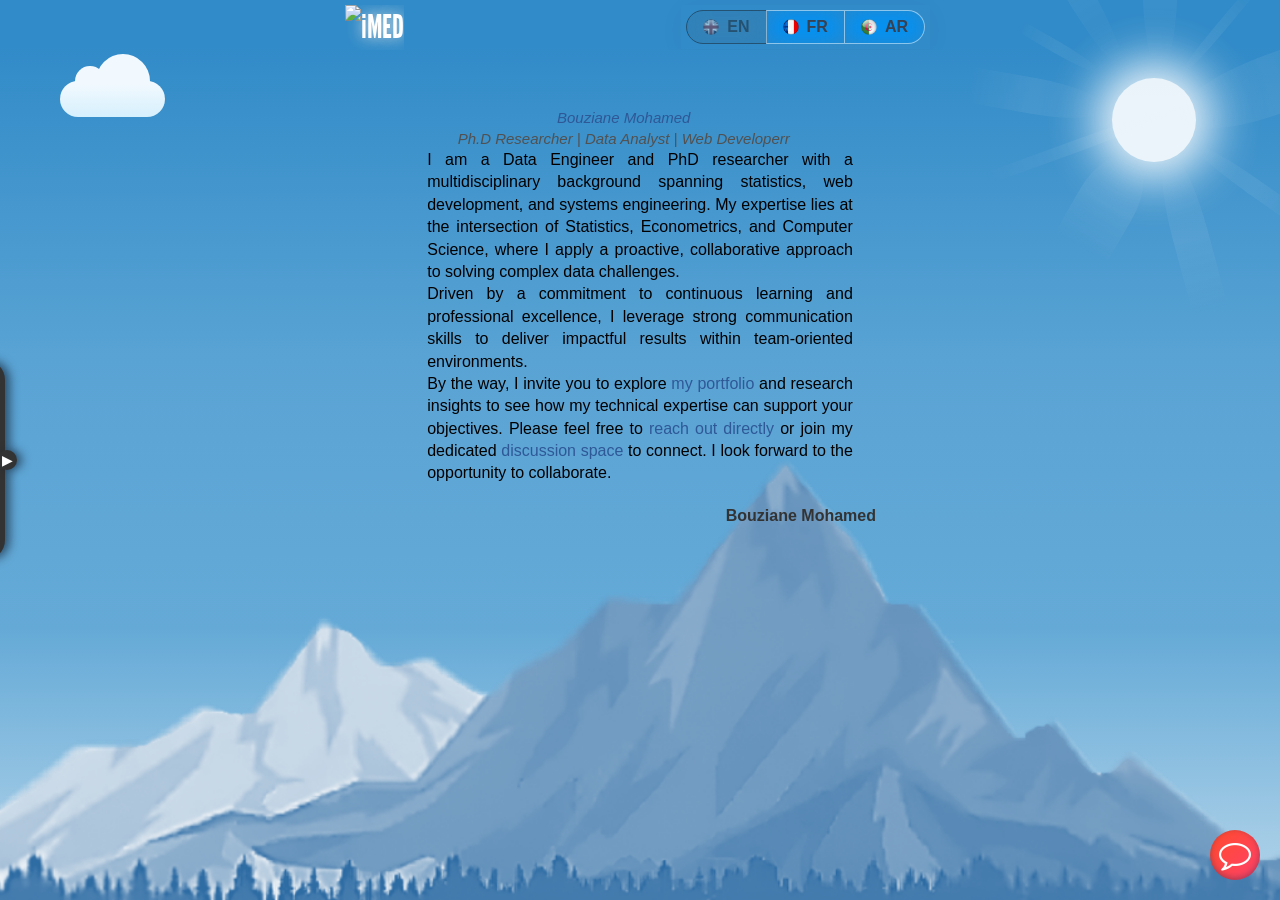
==== commit e6d1af3f: "Update index.html" ====
--- a/index.html
+++ b/index.html
@@ -26,6 +26,7 @@
 	<script src="/js/fancybox.js" type="text/javascript"></script>
 	<link href="/css/jquery.fancybox-1.3.4.css" type="text/css" rel="stylesheet" media="screen" />
 	<link href="/fonts/font-awesome.min.css" rel="stylesheet" />
+	<link href="/css/nav-top.css" type="text/css" rel="stylesheet" media="screen" />
 </head>
 <body>
 	<div id="myNav" class="overlay-menu">
@@ -56,7 +57,6 @@
 				<input type="text" placeholder="Search...">
 			  <button class="btn-go icon-search"></button>
 			</div>-->
-<link href="/globe/nav-top.css" type="text/css" rel="stylesheet" media="screen" />
 <ul id="topnavigationlist" class="plain">
  <li class="topitem"><a class="toplevel isDisabled selected" href="index.html"><img src="/logos/uk.png" alt="HOME" class="middle" /><span> EN </span></a></li>
  <li class="topitem"><a class="toplevel" href="fr_index.html"><img src="/logos/france.png" alt="Accueil" class="middle" /><span> FR </span></a></li>
@@ -69,7 +69,7 @@
 		<div class="maincontent n2" role="main"><!--column -->
 		<h1 class="screenreaderonly">Welcome</h1>
 		<h2 class="screenreaderonly">Content</h2>         
-<link href="/globe/overlayframe.css" type="text/css" rel="stylesheet" media="screen" />
+<link href="/css/overlayframe.css" type="text/css" rel="stylesheet" media="screen" />
 
 <div id="overlayframe">
 	<div class="overlay">
--- a/css/nav-top.css
+++ b/css/nav-top.css
@@ -0,0 +1,120 @@
+:root {
+	--nav-bg: rgba(255, 255, 255, 0.05);
+	--nav-hover: rgba(255, 255, 255, 0.12);
+	--nav-selected: rgba(255, 255, 255, 0.15);
+	--border-color: rgba(255, 255, 255, 0.12);
+	--text-color: #f3f4f6;
+	--text-hover: #ffffff;
+	--radius-main: 20px;
+	--glass-effect: blur(12px) saturate(180%);
+	--transition-smooth: cubic-bezier(0.4, 0, 0.2, 1);
+}
+@media (prefers-color-scheme: light) {
+  :root {
+    --nav-bg: rgba(0, 0, 0, 0.03);
+    --nav-hover: rgba(0, 0, 0, 0.08);
+    --nav-selected: rgba(0, 0, 0, 0.12);
+    --border-color: rgba(0, 0, 0, 0.08);
+    --text-color: #374151;
+    --text-hover: #111827;
+  }
+}
+#topnavigationlist {
+  display: flex;
+  flex-wrap: wrap;
+  justify-content: center;
+  gap: 0;
+  list-style: none;
+  padding: 5px;
+  margin: 0;
+  width: max-content;
+  box-shadow: 0 4px 30px rgba(0, 0, 0, 0.03);
+  direction: ltr;
+}
+#topnavigationlist a.toplevel {
+  display: flex;
+  align-items: center;
+  gap: 8px;
+  padding: 5px 16px;
+  font-size: 100%;
+  font-weight: 600;
+  background: var(--nav-bg);
+  backdrop-filter: var(--glass-effect);
+  -webkit-backdrop-filter: var(--glass-effect);
+  color: var(--text-color);
+  text-decoration: none;
+  border: 1px solid rgba(255, 255, 255, 0.5);
+  border-right: none; 
+  transition: 
+    background-color 0.2s var(--transition-smooth, ease), 
+    color 0.2s var(--transition-smooth, ease), 
+    border-color 0.2s var(--transition-smooth, ease);
+}
+#topnavigationlist li:last-child a.toplevel { 
+  border-top-right-radius: var(--radius-main); 
+  border-bottom-right-radius: var(--radius-main); 
+  border-right: 1px solid rgba(255, 255, 255, 0.5);
+}
+#topnavigationlist li:first-child a.toplevel { 
+  border-top-left-radius: var(--radius-main); 
+  border-bottom-left-radius: var(--radius-main); 
+} 
+#topnavigationlist a.toplevel:hover,
+#topnavigationlist a.toplevel:focus-visible {
+  border-color: var(--text-hover);
+  background: var(--nav-hover);
+  color: var(--text-hover);
+  outline: none;
+}
+#topnavigationlist li:not(:last-child) a.toplevel:hover,
+#topnavigationlist li:not(:last-child) a.selected {
+  border-right: 1px solid var(--text-hover);
+  margin-right: -1px;
+}
+
+#topnavigationlist a.selected {
+  border: 1px solid var(--text-hover);
+  background: var(--nav-selected);
+  color: var(--text-hover);
+  filter: grayscale(50%);
+}
+
+#topnavigationlist a.toplevel img {
+  height: 16px;
+  width: 16px;
+  object-fit: cover;
+  transition: filter 0.2s ease;
+}
+#topnavigationlist a.toplevel:hover img {
+  filter: brightness(90%);
+}
+.isDisabled {
+  cursor: not-allowed;
+  opacity: 0.5;
+  pointer-events: none;
+}
+@media screen and (max-width: 600px) {
+  #topnavigationlist {
+    max-width: 100%;
+    border: 1px solid #888888;
+    border-radius: var(--radius-main);
+    padding: 0;
+  }
+  
+  #topnavigationlist a.toplevel {
+    font-size: 80%;
+    color: #666666;
+    border: none;
+    border-bottom: 1px solid #888888;
+  }
+  #topnavigationlist li:last-child a.toplevel {
+    border-bottom: none;
+  }
+  #topnavigationlist a.toplevel:hover {
+    color: #000000;
+    background: #cccccc;
+  }
+    #topnavigationlist a.toplevel span {
+        display: none;
+    }
+}
--- a/css/overlayframe.css
+++ b/css/overlayframe.css
@@ -0,0 +1,112 @@
+#overlayframe {
+	position: relative;
+	margin: 5px auto;
+	padding: 13px 16px 16px;
+	width: 532px;
+}
+#overlayframe .overlay {
+	position: relative;
+	z-index: 1;
+}
+#overlayframe .overlay .top {
+	width: 532px;
+	height: 19px;
+	background: url('./imageoverlaytop.png') no-repeat center bottom;
+}
+#overlayframe .overlay .middle {
+	width: 532px;
+	background: url('./imageoverlaymiddle.png') repeat-y center;
+}
+#overlayframe .overlay .bottom {
+	width: 532px;
+	height: 43px;
+	background: url('./imageoverlaybottom.png') no-repeat center top;
+}
+#overlayframe .overlay .bottom::after {
+	content: "";
+	position: absolute;
+	background: url('../design/divider.png') no-repeat center top ;
+	width: 100%;
+	height: 30px;
+	bottom: -15px;
+	left: 0;
+	z-index: -1;
+}
+#overlayframe .content {
+	width: 80%;
+	margin: 0 auto;
+	padding: 20px;
+}
+#overlayframe .image {
+	float: left;
+	width: 200px;
+}
+#overlayframe .image img {
+	width: 100%;
+	display: block;
+}
+#overlayframe .caption {
+	position: absolute;
+	right: 30px;
+	bottom: 20px;
+	font-weight: bold;
+	color: #333333;
+}
+#overlayframe .title {
+	display: block;
+	margin: auto 5px;
+	width: 90%;
+	text-align: center;
+	line-height: 1.4;
+	font-size: 15px;
+	font-style: italic;
+	color: #515151;
+}
+#overlayframe .left {
+	position: absolute;
+	left: 100px;
+}
+#overlayframe .right {
+	position: absolute;
+	right: 100px;
+}
+#overlayframe .date {
+	position: relative;
+	margin: 10px auto;
+	text-align: center;
+	width: 300px;
+}
+#overlayframe .navline {
+	display: flex;
+	align-items: center;
+	justify-content: center;
+	gap: 20px;
+	margin: 10px 0;
+}
+#overlayframe .left, #overlayframe .right {
+	position: static;
+}
+#overlayframe .left:hover, #overlayframe .right:hover {
+	color: #999;
+}
+#overlayframe .innerwrap {
+	margin: 0;
+	width: auto;
+	text-align: center;
+}
+@media screen and (max-width: 550px) {
+	#overlayframe {
+	 margin: 0 auto;
+	 padding: 0;
+	 border: none;
+	 opacity: 0.95;
+	 background: white;
+	}
+	#overlayframe .overlay .top, #overlayframe .overlay .bottom {
+	 display: none;
+	}
+	#overlayframe .overlay .middle {
+	 background: white;
+	 padding-bottom: 30px;
+	}
+}
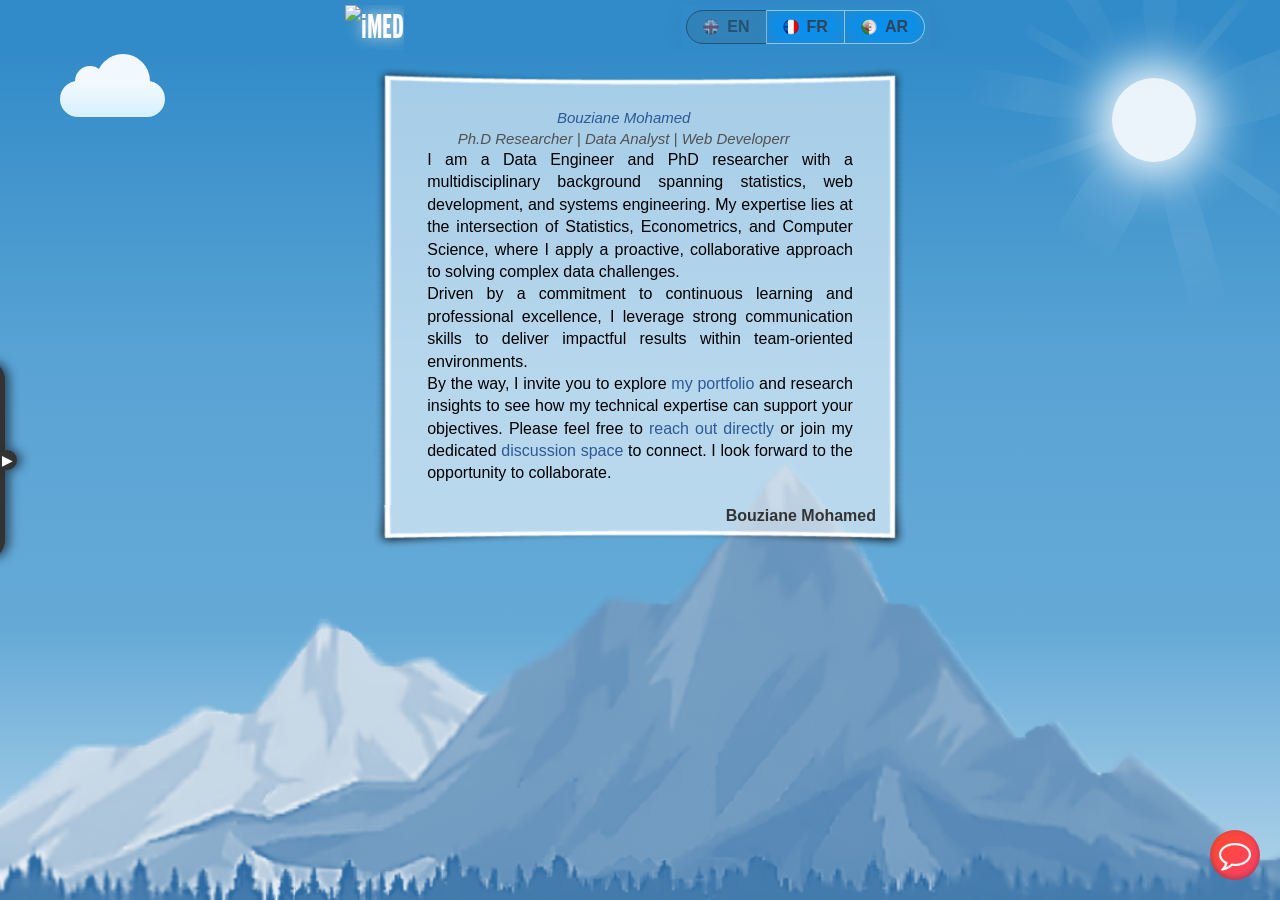
==== commit 38e845d2: "Update index.html" ====
--- a/index.html
+++ b/index.html
@@ -48,7 +48,7 @@
 		<a class="icon-reorder menu-list-item" href="#"  style="font-size:30px;cursor:pointer" onclick="openNav()"><i></i></a>
 		</div>
 		<a id="logo" href="/">
-			<div class="tag"><img src="/logos/imed.gif" alt="iMED" width="140" /></div>
+			<div class="tag"><img src="/logos/new-imed.gif" alt="iMED" width="140" /></div>
 			<!--<div class="subtag"></div>-->
 		</a>
 		<div id="topnavigation" role="navigation">
--- a/css/overlayframe.css
+++ b/css/overlayframe.css
@@ -25,7 +25,7 @@
 #overlayframe .overlay .bottom::after {
 	content: "";
 	position: absolute;
-	background: url('../design/divider.png') no-repeat center top ;
+	background: url('./divider.png') no-repeat center top ;
 	width: 100%;
 	height: 30px;
 	bottom: -15px;
@@ -109,4 +109,4 @@
 	 background: white;
 	 padding-bottom: 30px;
 	}
-}+}
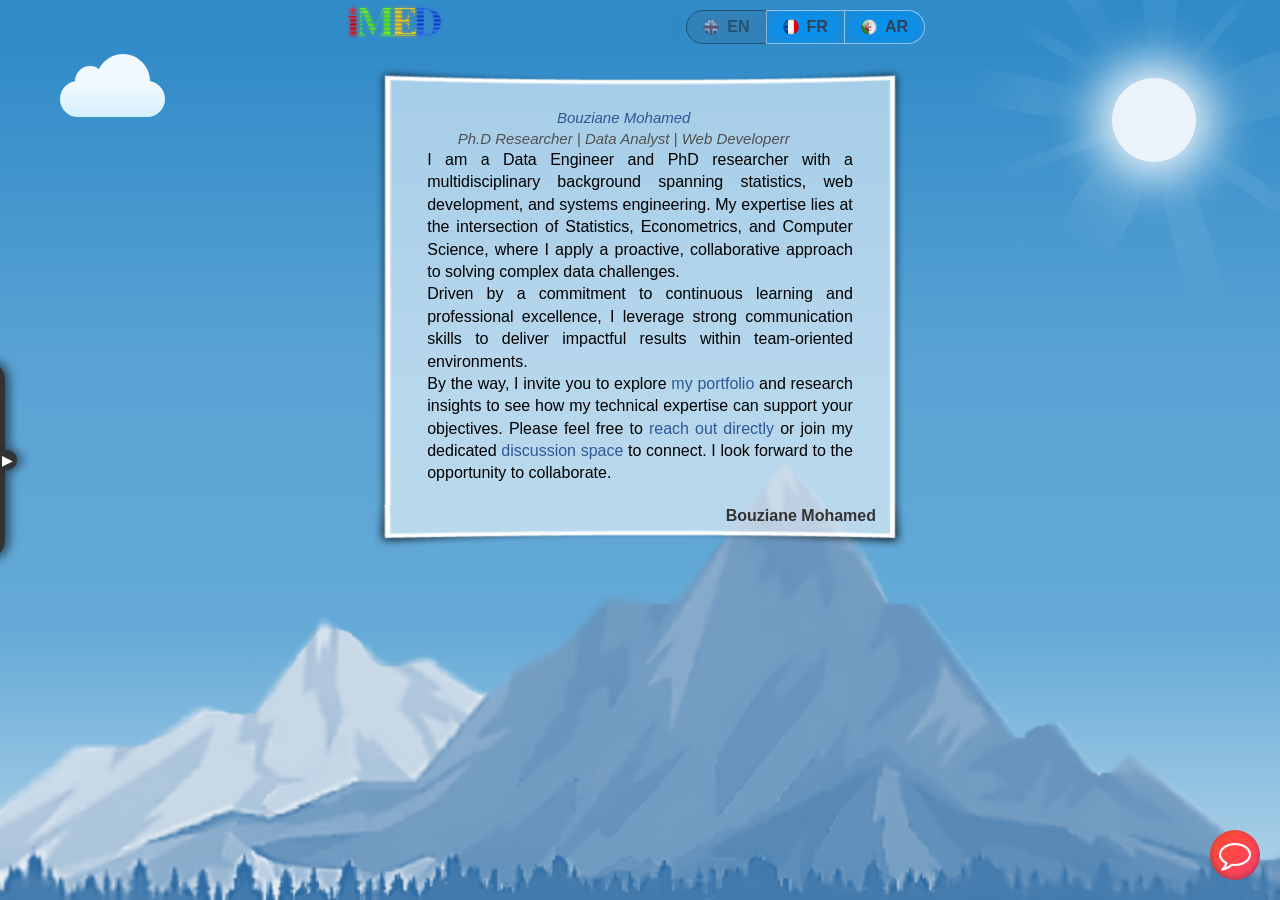
==== commit ea898a1c: "Update logo image source in index.html" ====
--- a/index.html
+++ b/index.html
@@ -48,7 +48,7 @@
 		<a class="icon-reorder menu-list-item" href="#"  style="font-size:30px;cursor:pointer" onclick="openNav()"><i></i></a>
 		</div>
 		<a id="logo" href="/">
-			<div class="tag"><img src="/logos/new-imed.gif" alt="iMED" width="140" /></div>
+			<div class="tag"><img src="/logos/imed.png" alt="iMED" width="140" /></div>
 			<!--<div class="subtag"></div>-->
 		</a>
 		<div id="topnavigation" role="navigation">
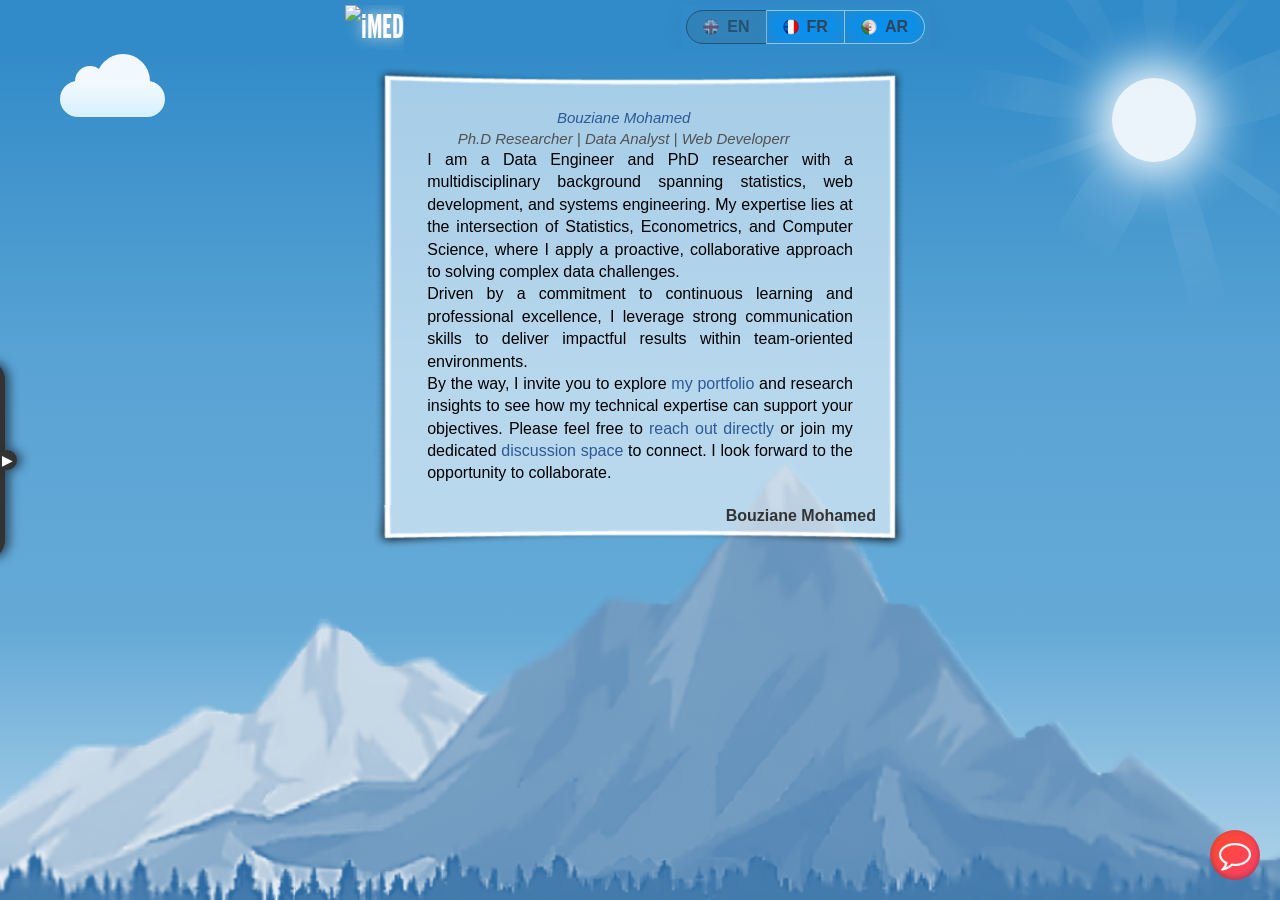
==== commit bd18b2f5: "Update logo image source in index.html" ====
--- a/index.html
+++ b/index.html
@@ -48,7 +48,7 @@
 		<a class="icon-reorder menu-list-item" href="#"  style="font-size:30px;cursor:pointer" onclick="openNav()"><i></i></a>
 		</div>
 		<a id="logo" href="/">
-			<div class="tag"><img src="/logos/imed.png" alt="iMED" width="140" /></div>
+			<div class="tag"><img src="/logos/i-med.png" alt="iMED" width="140" /></div>
 			<!--<div class="subtag"></div>-->
 		</a>
 		<div id="topnavigation" role="navigation">
